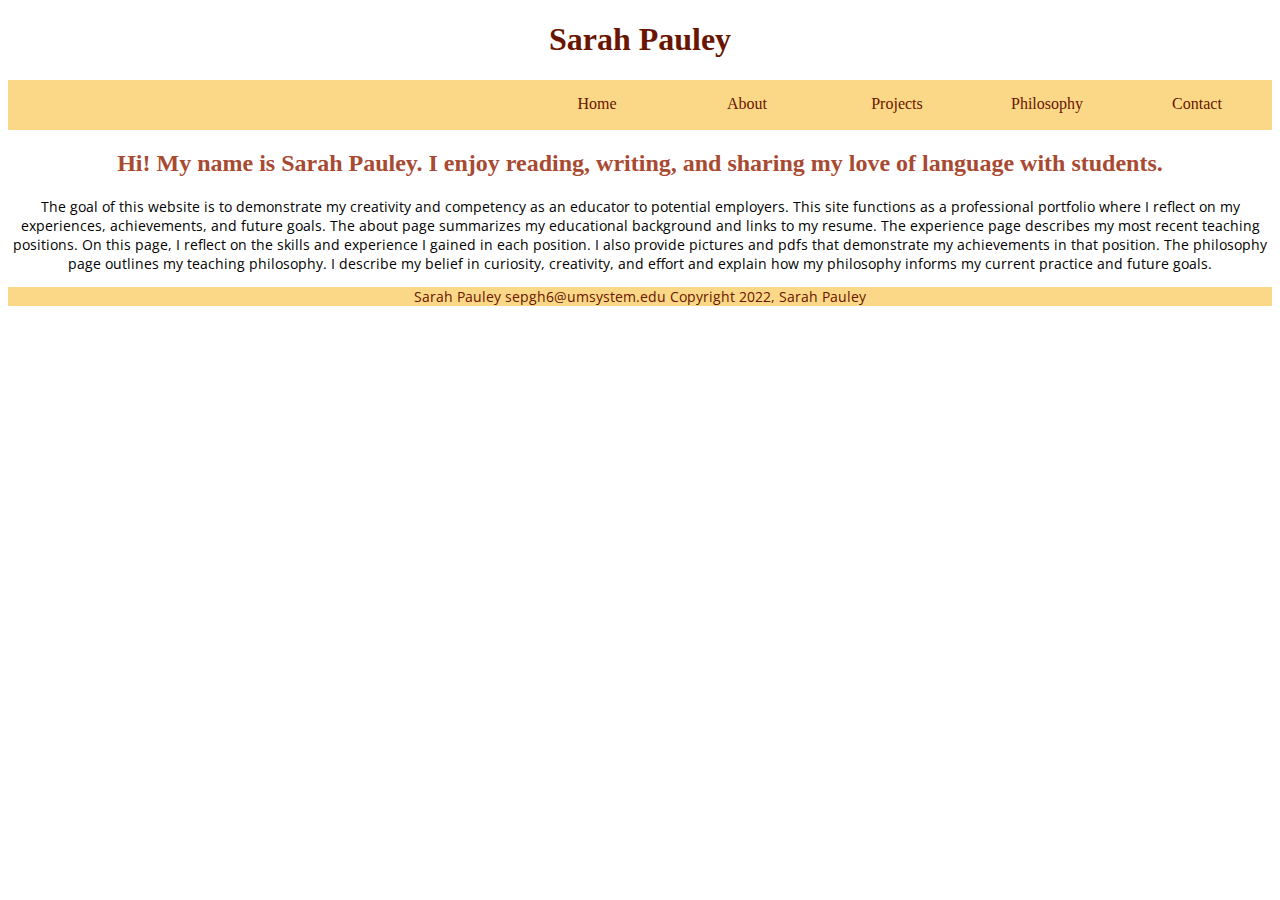
==== islt_7310/index.html @ 4508a8fa "Add files via upload" ====
<!DOCTYPE html>
<html lang="en-US">

<!--
    Title: Index
    Use: to explain the purpose of this website
    Author: Sarah Pauley
    School/ Term: University of Missouri, Spring 2022
    Developed: April 14, 2022
    Tested: April 14, 2022, passed on Microsoft Edge and Google Chrome
-->

<head>
    <meta charset="utf-8">
    <title>Sarah Pauley</title>
    <meta name="viewport" content="width=device-width, initial-scale=1.0">

    <link rel="stylesheet"
        href="style.css">

    <link rel="stylesheet"
        href="nav.css">

    <link rel="preconnect" href="https://fonts.googleapis.com">
    <link rel="preconnect" href="https://fonts.gstatic.com" crossorigin>
    <link href="https://fonts.googleapis.com/css2?family=Open+Sans:wght@300&display=swap" rel="stylesheet">

</head>

<body>

    <header>
        <h1>Sarah Pauley</h1>
    </header>

    <nav>
        <ul>
            <li> <a href="index.html"> Home </a> </li>
            <li> <a href="about.html"> About </a> </li>
            <li> <a href="projects.html"> Projects </a> 
                <ul>
                    <li>Link 1</li>
                    <li>Link 2</li>
                    <li>Link 3</li>
                </ul>
                </li>
            <li> <a href="reflection.html"> Philosophy</a> </li>
            <li> <a href="#contact.html"> Contact </a></li>
        </ul>
    </nav>

    <main>

        <h2>Hi! My name is Sarah Pauley. I enjoy reading, writing, and sharing my love of language with 
            students.</h2>

        <p>The goal of this website is to demonstrate my creativity and competency as an educator to 
        potential employers. This site functions as a professional portfolio where I reflect on my 
        experiences, achievements, and future goals. The about page summarizes my educational 
        background and links to my resume. The experience page describes my most recent teaching 
        positions. On this page, I reflect on the skills and experience I gained in each position. I also 
        provide pictures and pdfs that demonstrate my achievements in that position. The philosophy 
        page outlines my teaching philosophy. I describe my belief in curiosity, creativity, and effort and 
        explain how my philosophy informs my current practice and future goals.
            </p>
    </main>

    <footer>
        <p>Sarah Pauley sepgh6@umsystem.edu Copyright 2022, Sarah Pauley</p>
    </footer>

</body>
</html>
---- islt_7310/style.css ----
/*All Pages*/


h1 {
    color: #691500;
}

h2{
    color: #a84a32;
    text-align: center;
}

h4 {
    color: #079c62c2;
}

p {
    font-family: 'Open Sans', sans-serif;
    font-size: 14px;
}

footer {
    background-color: #fbd887ff;
    color: #691500;
}

body {
    text-align: center;
}

.content * {
    display: flex;
    justify-content: center;
    align-items: center;
}

/*About Page style*/

blockquote {
    color: #a84a32;
}

.headshot {
    width: 150px;
}

.video {
    width: 400px;
    align-items: center;
    justify-content: center;
}

@media only screen and (min-width: 601px){

.about-container {
    display: grid;
    grid-template-columns: 30% 70%;
    grid-template-rows: 40% 50% 10%
    gap: 0px 0px;
    grid-auto-flow: row;
    grid-template-areas:
        "Image"
        "Video"
        "Resume"
        "About-Paragraph"
        "Footer";
}

.Image {
    grid-area: 1/1/2/2;
}

.Video {
    grid-area: 1/2/2/3;
}

.Resume {
    grid-area: 2/1/3/2;
}

.About-Paragraph {
    grid-area: 2/2/3/3;
}

.Footer {
    grid-area: 3/1/4/3;
}

}
    
@media only screen and (min-width: 750px){
    .video {
        width: 500px;
    }


/*Projects Page style*/

.Art-Ref {
    color: #434343;
}

.Reflection {
    color: #165086;
}


@media only screen and (min-width: 850px){
.Trenton {
    display: flex;
    display: grid;
    grid-template-columns: 40% 60%;
    grid-template-rows: 50% 50%;
    grid-gap: 20px 50px;
    grid-auto-flow: row;
    grid-template-areas:
        "Gatsby"
        "Art-Ref"
        "Reflection";
    margin: 20px 100px 50px 50px;
}

.Gatsby {
    grid-area: 1/1/2/2;
    display: block;
}

.Art-Ref {
    grid-area: 2/1/2/2;
    display: flex;
    justify-content: center;
    align-items: center;
}
.Reflection {
    grid-area: 1/2/3/3;
    display: flex;
    justify-content: right;
    align-items: right;
}

.Moberly {
    display: grid;
    grid-template-columns: 40% 60%;
    grid-template-rows: 50% 50%;
    grid-gap: 20px 50px;
    grid-auto-flow: row;
    grid-template-areas:
        "Artifact"
        "Art-Ref"
        "Reflection";
    margin: 20px 100px 50px 50px;
}

    .Bitmoji {
        grid-area: 1/1/2/2;
        display: block;
    }

.Jamesport {
    display: grid;
    grid-template-columns: 40% 60%;
    grid-template-rows: 50% 50%;
    grid-gap: 20px 50px;
    grid-auto-flow: row;
    grid-template-areas:
        "Artifact"
        "Art-Ref"
        "Reflection";
    margin: 20px 100px 50px 50px;
}

    .Robot {
        grid-area: 1/1/2/2;
        display: block;
}

}




/*Philosophy Page style*/

.philosophy{
    margin-left: 100px;
    margin-right: 100px;
    padding: none;
    border: none;
}

.philosophy-p1::first-letter {
font-size: 150%;
}

.philosophy-p2 {
    text-indent: 50px; 
}

@media only screen and (max-width: 300px){
    .philosophy {
        margin-left: 30px;
        margin-right: 30px;
    }
    
}
---- islt_7310/nav.css ----
nav ul{
    display: flex;
    flex-direction: row;
    justify-content: right;
    list-style-type:none;
    margin:0;
    padding:0;
    background: #fbd887ff;
}

nav>ul li{
    width:150px;
    position: relative;
    text-align:center;
    color: #691500;
}

nav ul li {
    margin-bottom:2px;
}


nav>ul li ul li {
    color: #691500;
    display: block;
    border-bottom: solid #691500;
}


nav a {
    text-decoration: none;
    display: block;
    border: none;
    padding: 15px; 
}

nav a:link {
    color: #691500;
}

nav a:hover, nav a:focus {
    font-weight: bold;
}

nav a: active {
    font-weight: bolder;
}

nav ul>li ul{
    position: absolute;
    margin-top: 0;
    margin-left: 10%;
    display: none;
    border: none;
    background-color:#f8e1ac; 
}

nav>ul>li:hover>ul {
    display:block;
    border: none;
}

/* drop-down display for mobile devices */
@media only screen and (max-width: 500px){
    header {
        position: relative;
        height: 40px;
        display: block;
        width: 100%;
    }

    nav ul {
        display: block;
        width: 100%;
    }

    nav ul li {
        display: block;
        display: flex;
        align-items: center;
        justify-content: center;
        border-bottom: 2px solid #691500;
        width: 100%;
        height: 30px;
    }

    nav ul li ul {
        width: 30%;
        z-index: 2;
        border-bottom: none;
        color: #691500; 
        margin-top: 25%;
        margin-left: 35%;
    }
   

}
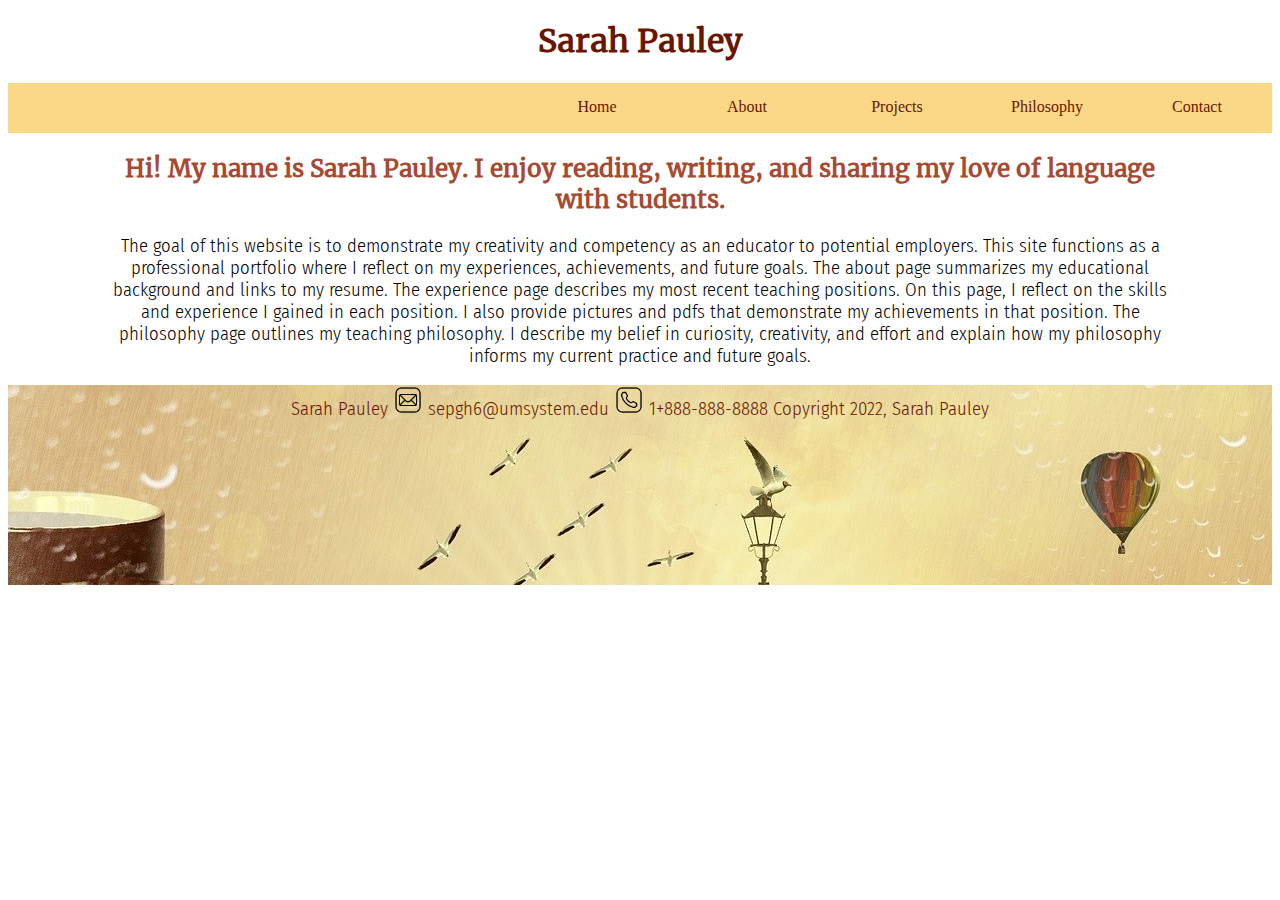
==== commit 0a24fe77: "Add files via upload" ====
--- a/islt_7310/index.html
+++ b/islt_7310/index.html
@@ -6,13 +6,13 @@
     Use: to explain the purpose of this website
     Author: Sarah Pauley
     School/ Term: University of Missouri, Spring 2022
-    Developed: April 14, 2022
-    Tested: April 14, 2022, passed on Microsoft Edge and Google Chrome
+    Developed: April 24, 2022
+    Tested: April 24, 2022, passed on Microsoft Edge and Google Chrome
 -->
 
 <head>
     <meta charset="utf-8">
-    <title>Sarah Pauley</title>
+    <title>Index</title>
     <meta name="viewport" content="width=device-width, initial-scale=1.0">
 
     <link rel="stylesheet"
@@ -25,6 +25,7 @@
     <link rel="preconnect" href="https://fonts.gstatic.com" crossorigin>
     <link href="https://fonts.googleapis.com/css2?family=Open+Sans:wght@300&display=swap" rel="stylesheet">
 
+    <link rel="shortcut icon" type="image/x-icon" href="favicon.ico">
 </head>
 
 <body>
@@ -65,8 +66,8 @@
             </p>
     </main>
 
-    <footer>
-        <p>Sarah Pauley sepgh6@umsystem.edu Copyright 2022, Sarah Pauley</p>
+    <footer class="indexfooter">
+        <p><p>Sarah Pauley <img class="mail" src="icons8-mail-50.png" alt-text="mail icon" width="30"> sepgh6@umsystem.edu <img class="phone" src="icons8-phone-50.png" alt-text="phone icon" width="30"> 1+888-888-8888 Copyright 2022, Sarah Pauley</p>
     </footer>
 
 </body>
--- a/islt_7310/style.css
+++ b/islt_7310/style.css
@@ -1,22 +1,62 @@
+/*/*
+Author: Sarah Pauley
+    School/ Term: University of Missouri, Spring 2022
+    Developed: April 24, 2022
+    Tested: April 24, 2022,
+            Both Edge and Google Chrome show parsing error on line 211; not sure of solution. 
+*/
+
 /*All Pages*/
 
+@font-face {
+    font-family: "Merriweather";
+    src: url('Merriweather-Regular.ttf');
+}
+
+@font-face {
+    font-family: "FiraSans";
+    src: url("FiraSansCondensed-Light.ttf");
+}
 
 h1 {
     color: #691500;
+    font-family: "Merriweather", serif;
 }
 
 h2{
     color: #a84a32;
     text-align: center;
+    font-family: "Merriweather", serif;
+}
+
+h3 {
+    font-family: "FiraSans", sans-serif;
 }
 
 h4 {
     color: #079c62c2;
+    font-family: "Merriweather", serif;
 }
 
 p {
-    font-family: 'Open Sans', sans-serif;
-    font-size: 14px;
+    font-family: "FiraSans", sans-serif;
+    font-size: 14pt;
+}
+
+main {
+    margin-left: 100px;
+    margin-right: 100px;
+    padding: 0;
+    border: none;
+}
+
+@media only screen and (max-width: 850px) {
+    main {
+        margin-left: 20px;
+        margin-right: 20px;
+        padding: 0;
+        border: none;
+    }
 }
 
 footer {
@@ -34,18 +74,45 @@
     align-items: center;
 }
 
+/*Home Page style*/
+.indexfooter {
+    height: 200px;
+    background-image: url(footerimage.jpg);
+    background-size: 
+}
+
 /*About Page style*/
 
 blockquote {
     color: #a84a32;
+    font-family: "FiraSans", sans-serif;
 }
 
 .headshot {
     width: 150px;
 }
 
+.education {
+    border: solid black;
+    list-style: none;
+    text-align: left;
+    margin: auto;
+    height: fit-content;
+}
+
+.education  ul li{
+    padding-bottom: 10px;
+    font-family: "FiraSans", sans-serif;
+    font-size: 12pt;
+    list-style: none;
+}
+
+.education h3 {
+    text-align: center;
+}
+
 .video {
-    width: 400px;
+    width: 300px;
     align-items: center;
     justify-content: center;
 }
@@ -53,29 +120,40 @@
 @media only screen and (min-width: 601px){
 
 .about-container {
+    display: flex;
     display: grid;
     grid-template-columns: 30% 70%;
-    grid-template-rows: 40% 50% 10%
-    gap: 0px 0px;
+    grid-template-rows: 35% 55% 5%;
+    grid-gap: 0px 0px;
     grid-auto-flow: row;
     grid-template-areas:
-        "Image"
-        "Video"
-        "Resume"
+        "headshot"
+        "video"
+        "education"
         "About-Paragraph"
         "Footer";
 }
 
-.Image {
+.headshot {
     grid-area: 1/1/2/2;
-}
-
-.Video {
+    margin: auto;
+    width: 100%;
+    max-width: 150px;
+    height: auto;
+}
+
+.video {
     grid-area: 1/2/2/3;
-}
-
-.Resume {
+    margin: auto;
+    width: 100%;
+    max-width: 400px;
+    height: auto;
+}
+
+.education {
     grid-area: 2/1/3/2;
+    margin-top: 20px;
+    margin-right: 20px;
 }
 
 .About-Paragraph {
@@ -84,14 +162,66 @@
 
 .Footer {
     grid-area: 3/1/4/3;
-}
-
-}
-    
-@media only screen and (min-width: 750px){
+    margin-top: 50px;
+}
+
+}
+
+@media only screen and (max-width: 700px) {
+    .education {
+        font-size: 9pt;
+        justify-content: left;
+    }
+}
+
+@media only screen and (min-width: 800px){
     .video {
         width: 500px;
-    }
+        margin-bottom: 200px;
+    }
+    .headshot {
+        margin-bottom: 200px;
+    }
+}
+
+@media print {
+    h1 {
+        font-size: 16px !important;
+        color: black !important;
+    }
+
+    *{
+        background: none !important; 
+    }
+
+    p, h2, h3, h4, ul, ul li, blockquote {
+        font-size: 12px;
+        color: black;
+        font-family: "Times New Roman", serif !important;
+        font-size: 12pt;
+    } 
+
+    nav,
+    .Resume,
+    .headshot,
+    .video {
+        display: none;
+    }
+
+    .education {
+        border: none;
+    }
+
+    @page {
+        margin: .5cm;
+    }
+
+    @page :first {
+        margin-top: 2cm;
+    }
+
+}
+
 
 
 /*Projects Page style*/
@@ -128,14 +258,12 @@
 .Art-Ref {
     grid-area: 2/1/2/2;
     display: flex;
-    justify-content: center;
-    align-items: center;
+    justify-content: flex-start;
 }
 .Reflection {
     grid-area: 1/2/3/3;
     display: flex;
     justify-content: right;
-    align-items: right;
 }
 
 .Moberly {
@@ -184,22 +312,21 @@
 .philosophy{
     margin-left: 100px;
     margin-right: 100px;
-    padding: none;
+    padding: 0;
     border: none;
 }
 
 .philosophy-p1::first-letter {
-font-size: 150%;
+    font-size: 150%;
 }
 
 .philosophy-p2 {
     text-indent: 50px; 
 }
 
-@media only screen and (max-width: 300px){
+@media only screen and (max-width: 300px) {
     .philosophy {
         margin-left: 30px;
         margin-right: 30px;
     }
-    
-}
+}
--- a/islt_7310/nav.css
+++ b/islt_7310/nav.css
@@ -1,3 +1,10 @@
+/*
+Author: Sarah Pauley
+    School/ Term: University of Missouri, Spring 2022
+    Developed: April 24, 2022
+    Tested: April 24, 2022, passed on Microsoft Edge and Google Chrome
+*/
+
 nav ul{
     display: flex;
     flex-direction: row;
@@ -42,7 +49,7 @@
     font-weight: bold;
 }
 
-nav a: active {
+nav a:active {
     font-weight: bolder;
 }
 
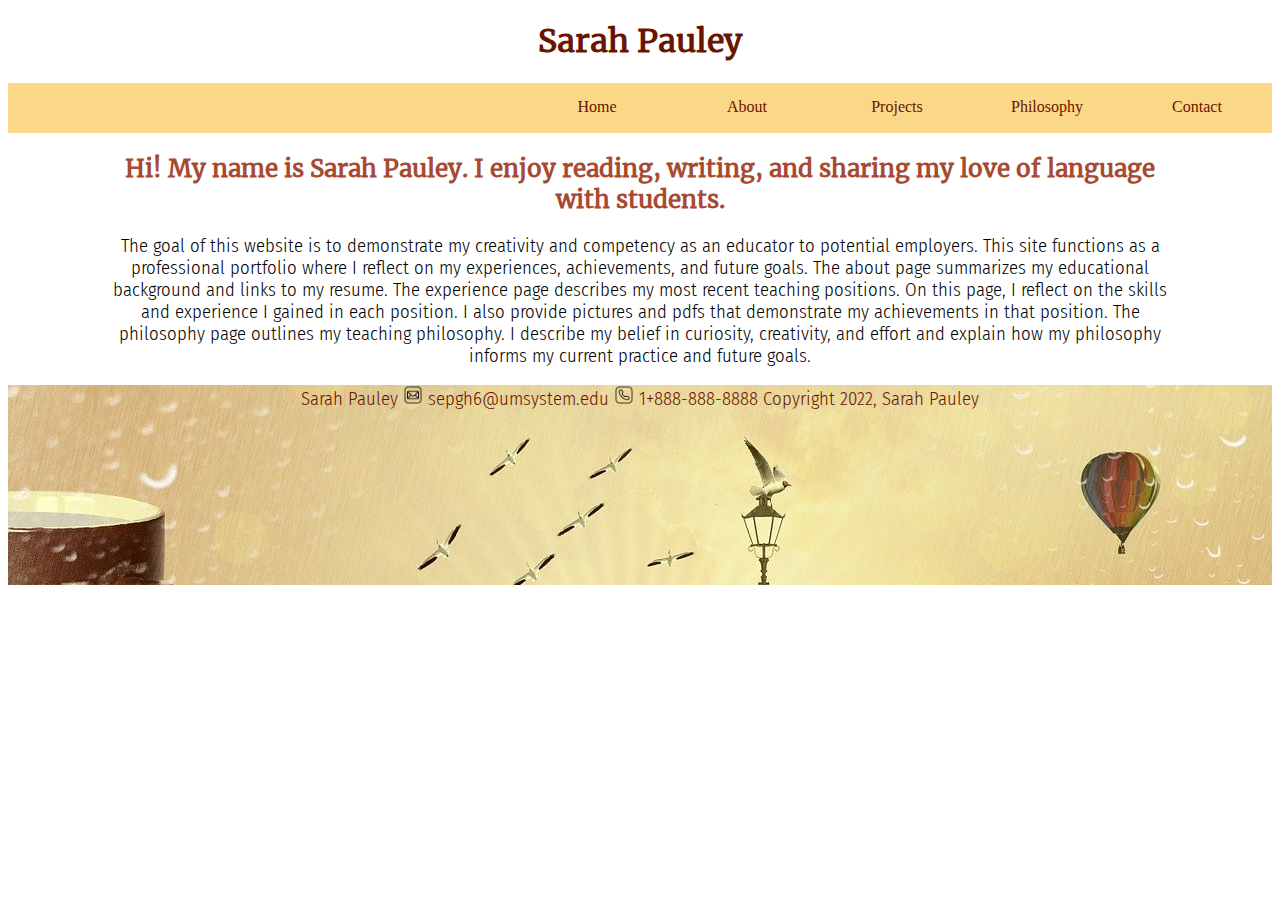
==== commit dfe3f4c5: "Add files via upload" ====
--- a/islt_7310/index.html
+++ b/islt_7310/index.html
@@ -67,7 +67,12 @@
     </main>
 
     <footer class="indexfooter">
-        <p><p>Sarah Pauley <img class="mail" src="icons8-mail-50.png" alt-text="mail icon" width="30"> sepgh6@umsystem.edu <img class="phone" src="icons8-phone-50.png" alt-text="phone icon" width="30"> 1+888-888-8888 Copyright 2022, Sarah Pauley</p>
+        <p>Sarah Pauley 
+            <img class="footerimg" src="icons8-mail-50.png" alt-text="mail icon"> 
+            sepgh6@umsystem.edu
+            <img class="footerimg" src="icons8-phone-50.png" alt-text="phone icon"> 
+            1+888-888-8888 
+            Copyright 2022, Sarah Pauley</p>
     </footer>
 
 </body>
--- a/islt_7310/style.css
+++ b/islt_7310/style.css
@@ -79,6 +79,17 @@
     height: 200px;
     background-image: url(footerimage.jpg);
     background-size: 
+}
+
+.footerimg {
+width: 20px;
+height: 20px;
+transition: width 0.3s linear 0s;
+}
+
+.footerimg:hover {
+    width: 30px;
+    height:30px;
 }
 
 /*About Page style*/
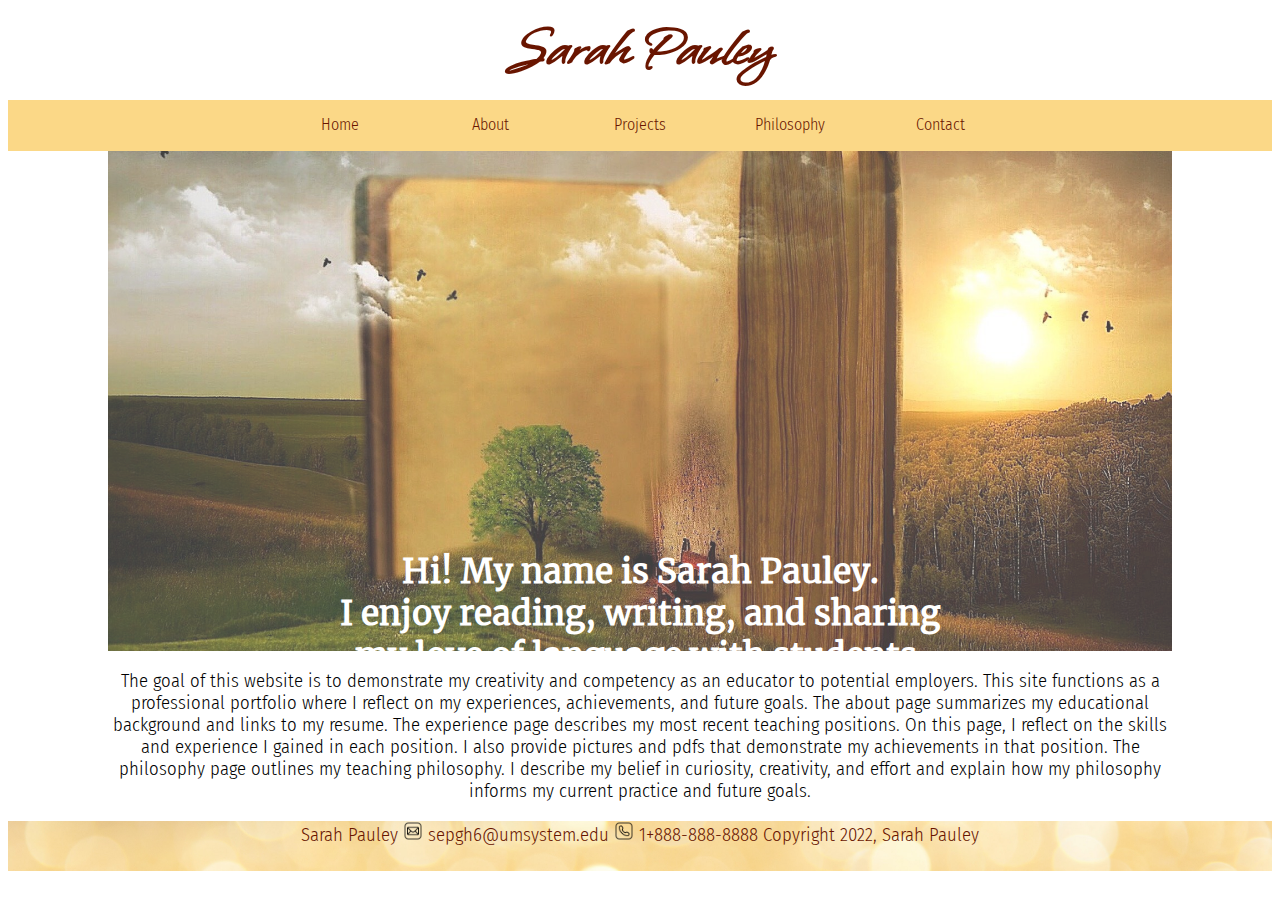
==== commit aa5ad4b2: "Add files via upload" ====
--- a/islt_7310/index.html
+++ b/islt_7310/index.html
@@ -6,8 +6,8 @@
     Use: to explain the purpose of this website
     Author: Sarah Pauley
     School/ Term: University of Missouri, Spring 2022
-    Developed: April 24, 2022
-    Tested: April 24, 2022, passed on Microsoft Edge and Google Chrome
+    Developed: April 30, 2022
+    Tested: April 30, 2022, passed on Microsoft Edge and Google Chrome
 -->
 
 <head>
@@ -20,10 +20,6 @@
 
     <link rel="stylesheet"
         href="nav.css">
-
-    <link rel="preconnect" href="https://fonts.googleapis.com">
-    <link rel="preconnect" href="https://fonts.gstatic.com" crossorigin>
-    <link href="https://fonts.googleapis.com/css2?family=Open+Sans:wght@300&display=swap" rel="stylesheet">
 
     <link rel="shortcut icon" type="image/x-icon" href="favicon.ico">
 </head>
@@ -40,9 +36,9 @@
             <li> <a href="about.html"> About </a> </li>
             <li> <a href="projects.html"> Projects </a> 
                 <ul>
-                    <li>Link 1</li>
-                    <li>Link 2</li>
-                    <li>Link 3</li>
+                    <li> <a href="projects.html#THS"> Trenton </a> </li>
+                    <li> <a href="projects.html#MHS"> Moberly </a> </li>
+                    <li> <a href="projects.html#Trico"> Tri-County </a></li>
                 </ul>
                 </li>
             <li> <a href="reflection.html"> Philosophy</a> </li>
@@ -52,8 +48,10 @@
 
     <main>
 
-        <h2>Hi! My name is Sarah Pauley. I enjoy reading, writing, and sharing my love of language with 
+        <div class="welcome">
+        <h2 class="welcome_text"> Hi! My name is Sarah Pauley. <br> I enjoy reading, writing, and sharing my love of language with 
             students.</h2>
+        </div>
 
         <p>The goal of this website is to demonstrate my creativity and competency as an educator to 
         potential employers. This site functions as a professional portfolio where I reflect on my 
@@ -66,11 +64,11 @@
             </p>
     </main>
 
-    <footer class="indexfooter">
+    <footer class="footer">
         <p>Sarah Pauley 
-            <img class="footerimg" src="icons8-mail-50.png" alt-text="mail icon"> 
+            <img class="footerimg" src="icons8-mail-50.png" alt="mail icon"> 
             sepgh6@umsystem.edu
-            <img class="footerimg" src="icons8-phone-50.png" alt-text="phone icon"> 
+            <img class="footerimg" src="icons8-phone-50.png" alt="phone icon"> 
             1+888-888-8888 
             Copyright 2022, Sarah Pauley</p>
     </footer>
--- a/islt_7310/style.css
+++ b/islt_7310/style.css
@@ -1,9 +1,8 @@
 /*/*
 Author: Sarah Pauley
     School/ Term: University of Missouri, Spring 2022
-    Developed: April 24, 2022
-    Tested: April 24, 2022,
-            Both Edge and Google Chrome show parsing error on line 211; not sure of solution. 
+    Developed: April 30, 2022
+    Tested: April 30, 2022, passed on Edge and Chrome
 */
 
 /*All Pages*/
@@ -18,10 +17,25 @@
     src: url("FiraSansCondensed-Light.ttf");
 }
 
+@font-face {
+    font-family: "Whisper";
+    src: url("Whisper-Regular.ttf");
+}
+
 h1 {
     color: #691500;
     font-family: "Merriweather", serif;
 }
+
+@media only screen and (min-width: 501px) {
+    h1 {
+        color: #691500;
+        font-family: "Whisper";
+        font-size: 45pt;
+        line-height: 20px;
+    }
+}
+
 
 h2{
     color: #a84a32;
@@ -48,6 +62,10 @@
     margin-right: 100px;
     padding: 0;
     border: none;
+}
+
+footer {
+    height: 50px;
 }
 
 @media only screen and (max-width: 850px) {
@@ -74,11 +92,11 @@
     align-items: center;
 }
 
-/*Home Page style*/
-.indexfooter {
-    height: 200px;
-    background-image: url(footerimage.jpg);
-    background-size: 
+
+.footer {
+    height: 50px;
+    background-image: url(glitter.jpg);
+    background-size: 100%;
 }
 
 .footerimg {
@@ -92,6 +110,31 @@
     height:30px;
 }
 
+/*Home Page style*/
+
+@media only screen and (min-width: 501px) {
+.welcome {
+    background-image: url(welcome_pic.jpg);
+    opacity: 0.75;
+    display: flex;
+    flex-direction: column;
+    background-size: cover;
+    height: 500px;
+    background-position: center;
+    background-repeat: no-repeat;
+    background-size: cover;
+}
+
+.welcome_text {
+    color: white;
+    font-size: 25pt;
+    position: absolute;
+    top: 65%;
+    left: 50%;
+    transform: translate(-50%, -50%);
+}
+}
+
 /*About Page style*/
 
 blockquote {
@@ -101,6 +144,9 @@
 
 .headshot {
     width: 150px;
+    padding: 1px;
+    border: 2px solid #434343;
+    margin: auto;
 }
 
 .education {
@@ -123,9 +169,11 @@
 }
 
 .video {
-    width: 300px;
     align-items: center;
     justify-content: center;
+    margin: auto;
+    height: 100%;
+    width: 100%;
 }
 
 @media only screen and (min-width: 601px){
@@ -156,9 +204,8 @@
 .video {
     grid-area: 1/2/2/3;
     margin: auto;
+    height: 100%;
     width: 100%;
-    max-width: 400px;
-    height: auto;
 }
 
 .education {
@@ -169,6 +216,7 @@
 
 .About-Paragraph {
     grid-area: 2/2/3/3;
+    height: fit-content;
 }
 
 .Footer {
@@ -186,10 +234,6 @@
 }
 
 @media only screen and (min-width: 800px){
-    .video {
-        width: 500px;
-        margin-bottom: 200px;
-    }
     .headshot {
         margin-bottom: 200px;
     }
@@ -245,6 +289,20 @@
     color: #165086;
 }
 
+.Gatsby, .Bitmoji, .Robot{
+    padding: 1px;
+    border: 2px solid #434343;
+    margin: auto;
+}
+
+@media only screen and (max-width: 1100px){
+    .projectsmain {
+        margin-left: 20px;
+        margin-right: 20px;
+        padding: 0;
+        border: none;
+    }
+}
 
 @media only screen and (min-width: 850px){
 .Trenton {
@@ -293,6 +351,7 @@
     .Bitmoji {
         grid-area: 1/1/2/2;
         display: block;
+        width: 100%;
     }
 
 .Jamesport {
--- a/islt_7310/nav.css
+++ b/islt_7310/nav.css
@@ -1,18 +1,38 @@
 /*
 Author: Sarah Pauley
     School/ Term: University of Missouri, Spring 2022
-    Developed: April 24, 2022
-    Tested: April 24, 2022, passed on Microsoft Edge and Google Chrome
+    Developed: April 30, 2022
+    Tested: April 30, 2022, passed on Microsoft Edge and Google Chrome
 */
+
+@font-face {
+    font-family: "Merriweather";
+    src: url('Merriweather-Regular.ttf');
+}
+
+@font-face {
+    font-family: "FiraSans";
+    src: url("FiraSansCondensed-Light.ttf");
+}
+
+@font-face {
+    font-family: "Whisper";
+    src: url("Whisper-Regular.ttf");
+}
+
+nav {
+    font-family: "FiraSans", sans-serif;
+}
 
 nav ul{
     display: flex;
     flex-direction: row;
-    justify-content: right;
+    justify-content: center;
     list-style-type:none;
     margin:0;
     padding:0;
     background: #fbd887ff;
+    z-index: 1000;
 }
 
 nav>ul li{
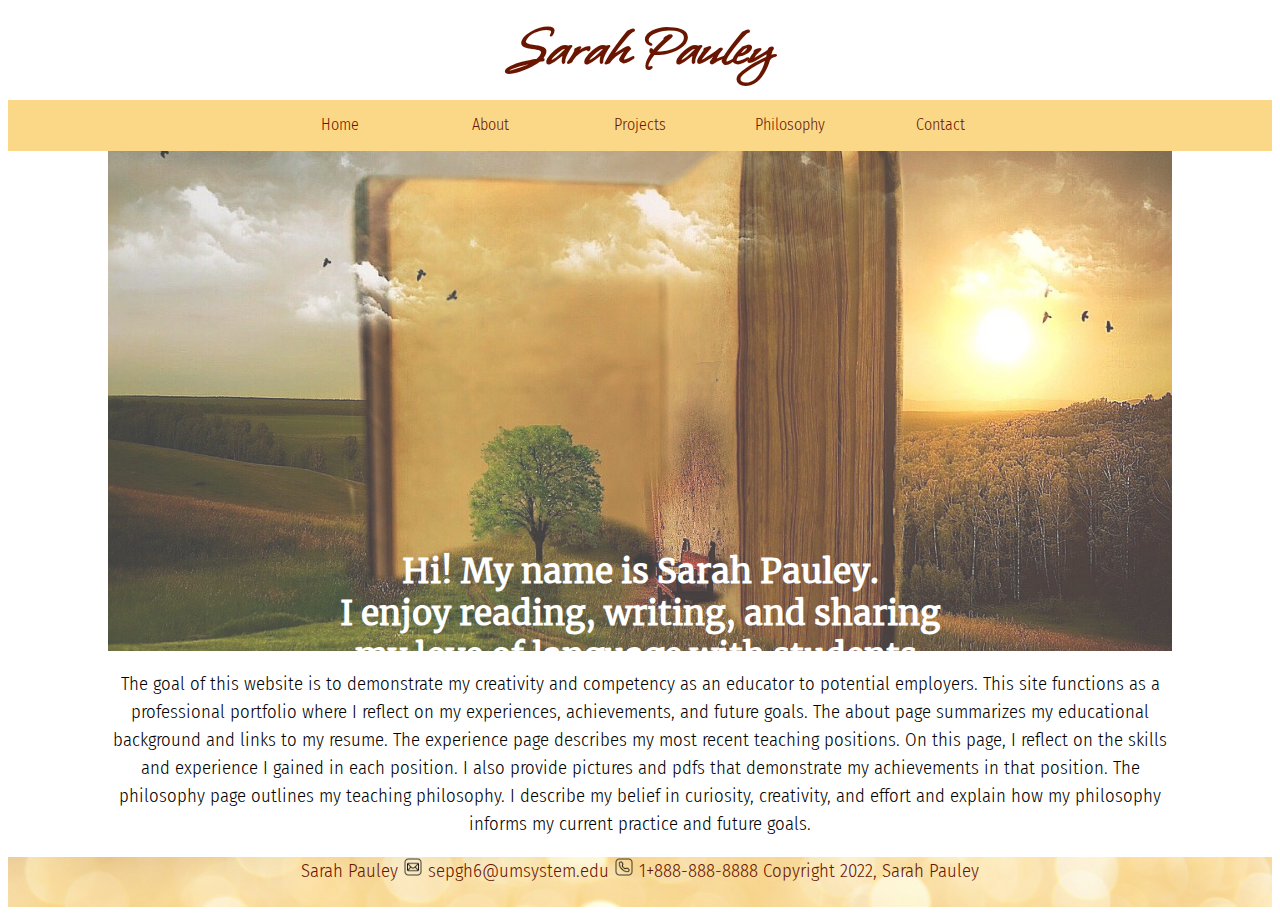
==== commit 5a62c8ac: "Add files via upload" ====
--- a/islt_7310/index.html
+++ b/islt_7310/index.html
@@ -42,7 +42,7 @@
                 </ul>
                 </li>
             <li> <a href="reflection.html"> Philosophy</a> </li>
-            <li> <a href="#contact.html"> Contact </a></li>
+            <li> <a href="contact.html"> Contact </a></li>
         </ul>
     </nav>
 
--- a/islt_7310/style.css
+++ b/islt_7310/style.css
@@ -55,6 +55,7 @@
 p {
     font-family: "FiraSans", sans-serif;
     font-size: 14pt;
+    line-height: 1.5;
 }
 
 main {
@@ -74,6 +75,11 @@
         margin-right: 20px;
         padding: 0;
         border: none;
+    }
+
+    p {
+        line-height: 1.25;
+        font-size: 12pt;
     }
 }
 
@@ -281,6 +287,38 @@
 
 /*Projects Page style*/
 
+table {
+   width: 400px;
+   margin: auto;
+}
+
+tbody {
+    text-align: center;
+}
+
+table, th, td {
+    border: 1px solid black;
+    border-collapse: collapse;
+}
+
+th, td {
+    padding: 10px;
+}
+
+th {
+    background-color:#079c62c2;
+}
+
+tr:nth-child(even){
+    background-color: #ededed;
+}
+
+tbody:nth-child(odd) {
+    background-color: #c4c4c4;
+}
+
+
+
 .Art-Ref {
     color: #434343;
 }
@@ -305,6 +343,10 @@
 }
 
 @media only screen and (min-width: 850px){
+
+table {
+    width: 600px;
+}
 .Trenton {
     display: flex;
     display: grid;
@@ -400,3 +442,36 @@
         margin-right: 30px;
     }
 }
+
+/*Contact page style */
+
+form {
+    display: block;
+    margin-left: auto;
+    margin-right: auto;
+    margin-top: 30px;
+    margin-bottom: 30px;
+    width: 100%;
+}
+label {
+    float: left;
+    display: flex;
+    flex-direction: row;
+    width: 15%;
+    justify-content: flex-end;
+    align-items: center;
+    text-align: right;
+    margin-right: .5em;
+}
+
+input, textarea {
+    margin-bottom: 1em;
+    width: 50%;
+    margin-left: 1em!important;
+}
+
+.submit {
+    margin-left: 7em;
+    width: 100px;
+    text-align: center;
+}
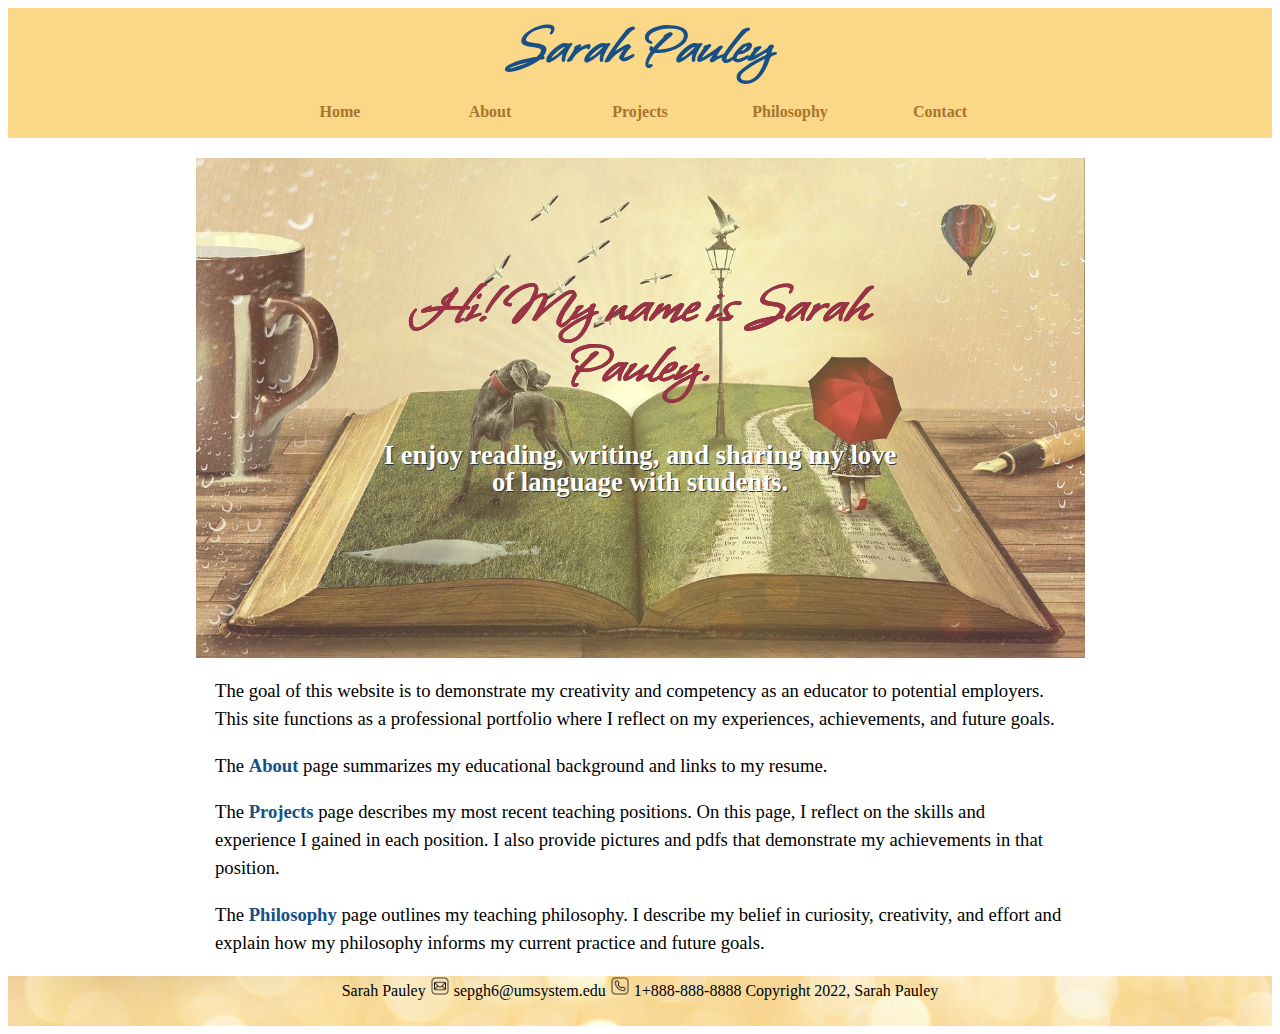
==== commit e8f9b74d: "Add files via upload" ====
--- a/islt_7310/index.html
+++ b/islt_7310/index.html
@@ -6,8 +6,8 @@
     Use: to explain the purpose of this website
     Author: Sarah Pauley
     School/ Term: University of Missouri, Spring 2022
-    Developed: April 30, 2022
-    Tested: April 30, 2022, passed on Microsoft Edge and Google Chrome
+    Developed: May 7, 2022
+    Tested: May 7, 2022, passed on Microsoft Edge and Google Chrome
 -->
 
 <head>
@@ -21,12 +21,12 @@
     <link rel="stylesheet"
         href="nav.css">
 
-    <link rel="shortcut icon" type="image/x-icon" href="favicon.ico">
+    <link rel="shortcut icon" type="image/x-icon" href="newfav.ico">
 </head>
 
 <body>
 
-    <header>
+    <header class="Header">
         <h1>Sarah Pauley</h1>
     </header>
 
@@ -45,23 +45,34 @@
             <li> <a href="contact.html"> Contact </a></li>
         </ul>
     </nav>
+    <main>
+        <div class="welcome">
 
-    <main>
+            <div class="welcome_text"> 
+                <h5 class="welcome1">Hi! My name is Sarah Pauley.</h5>
+                <h5 class="welcome2">I enjoy reading, writing, and sharing my love of language with 
+                students.</h5>
+            </div>
 
-        <div class="welcome">
-        <h2 class="welcome_text"> Hi! My name is Sarah Pauley. <br> I enjoy reading, writing, and sharing my love of language with 
-            students.</h2>
         </div>
 
+        <div class="intro">
         <p>The goal of this website is to demonstrate my creativity and competency as an educator to 
         potential employers. This site functions as a professional portfolio where I reflect on my 
-        experiences, achievements, and future goals. The about page summarizes my educational 
-        background and links to my resume. The experience page describes my most recent teaching 
-        positions. On this page, I reflect on the skills and experience I gained in each position. I also 
-        provide pictures and pdfs that demonstrate my achievements in that position. The philosophy 
-        page outlines my teaching philosophy. I describe my belief in curiosity, creativity, and effort and 
-        explain how my philosophy informs my current practice and future goals.
-            </p>
+        experiences, achievements, and future goals.</p>
+
+        <p>The <a href="about.html"> About</a> page summarizes my educational background and links to my resume.</p>
+        
+        <p>The <a href="projects.html"> Projects</a> page describes my most recent teaching positions. On this page, I reflect on the skills and experience I gained in each position. I also 
+                provide pictures and pdfs that demonstrate my achievements in that position.</p>
+        
+        <p>The <a href="reflection.html">Philosophy</a> page outlines my teaching philosophy. I describe my belief in curiosity, creativity, and effort and 
+                explain how my philosophy informs my current practice and future goals.</p>
+
+        </div>
+        
+  
+
     </main>
 
     <footer class="footer">
--- a/islt_7310/style.css
+++ b/islt_7310/style.css
@@ -1,8 +1,8 @@
 /*/*
 Author: Sarah Pauley
     School/ Term: University of Missouri, Spring 2022
-    Developed: April 30, 2022
-    Tested: April 30, 2022, passed on Edge and Chrome
+    Developed: May 7, 2022
+    Tested: May 7, 2022, passed on Edge and Chrome
 */
 
 /*All Pages*/
@@ -23,28 +23,37 @@
 }
 
 h1 {
-    color: #691500;
-    font-family: "Merriweather", serif;
+    color: #165086;
+    font-family: "Whisper";
+    font-size: 30pt;
 }
 
 @media only screen and (min-width: 501px) {
     h1 {
-        color: #691500;
+        color: #165086;
         font-family: "Whisper";
         font-size: 45pt;
-        line-height: 20px;
+        line-height: .1px;
+    }
+
+    .Header {
+        display: flex;
+        position: relative;
+        text-align: center;
+        justify-content: center;
+        background-color: #fbd887ff;
     }
 }
 
 
 h2{
-    color: #a84a32;
+    color: #165086;
     text-align: center;
     font-family: "Merriweather", serif;
 }
 
 h3 {
-    font-family: "FiraSans", sans-serif;
+    font-family: "Merriweather", serif;
 }
 
 h4 {
@@ -52,10 +61,39 @@
     font-family: "Merriweather", serif;
 }
 
+h5 {
+    font-family: "Times New Roman", serif;
+    font-size: 16pt;
+    line-height: 1;
+}
+
 p {
-    font-family: "FiraSans", sans-serif;
-    font-size: 14pt;
+    font-family: "Times New Roman", serif;
+    font-size: 12pt;
     line-height: 1.5;
+    color: black;
+}
+
+ul li {
+    font-family: "Times New Roman", serif;
+    font-size: 12pt;
+}
+
+a:link {
+    color: #165086;
+    font-weight: bold;
+    text-decoration: none;
+}
+
+a:visited {
+    color:  #165086;
+    font-weight: bold;
+    text-decoration: none;
+}
+
+a:hover, a:focus {
+    color: #2483db;
+    font-size: 13pt;
 }
 
 main {
@@ -63,6 +101,11 @@
     margin-right: 100px;
     padding: 0;
     border: none;
+}
+
+.return {
+    margin-bottom: 50px;
+    text-align: center;
 }
 
 footer {
@@ -83,11 +126,6 @@
     }
 }
 
-footer {
-    background-color: #fbd887ff;
-    color: #691500;
-}
-
 body {
     text-align: center;
 }
@@ -103,6 +141,7 @@
     height: 50px;
     background-image: url(glitter.jpg);
     background-size: 100%;
+    color: #165086;
 }
 
 .footerimg {
@@ -118,34 +157,80 @@
 
 /*Home Page style*/
 
-@media only screen and (min-width: 501px) {
+.intro {
+    text-align: left;
+    line-height: 1.5;
+    margin: auto;
+}
+
+.welcome1 {
+    color: #870017;
+    font-family: "Whisper";
+    font-size: 30pt;
+}
+
+.welcome2 {
+    color: #165086;
+}
+
+@media only screen and (min-width: 700px) {
 .welcome {
-    background-image: url(welcome_pic.jpg);
-    opacity: 0.75;
-    display: flex;
-    flex-direction: column;
-    background-size: cover;
+    background-image: url(fantasybook.jpg);
+    opacity: 0.8;
+    margin-top: 20px;
+    background-size: contain;
+    padding: 0;
     height: 500px;
     background-position: center;
     background-repeat: no-repeat;
-    background-size: cover;
+    position: relative;
 }
 
 .welcome_text {
-    color: white;
-    font-size: 25pt;
-    position: absolute;
-    top: 65%;
+    text-align: center;
+    top: 50%;
     left: 50%;
     transform: translate(-50%, -50%);
-}
-}
+    position: absolute;
+    font-size: 20pt;
+}
+
+.welcome1 {
+    font-family:"Whisper";
+    font-size: 45pt;
+    line-height: 1;
+    margin: 0;
+    color: #870017;
+    text-shadow: 0.25px 0.25px black;
+}
+
+.welcome2 {
+    font-size: 20pt;
+    color: white;
+    text-shadow: 1px 1px black;
+}
+
+.intro {
+   max-width: 850px;
+}
+
+.intro p{
+    font-size: 14pt !important;
+}
+
+a:hover, a:focus {
+    font-size: 15pt;
+}
+
+}
+
+
+
 
 /*About Page style*/
 
 blockquote {
-    color: #a84a32;
-    font-family: "FiraSans", sans-serif;
+    color: #079c62c2;
 }
 
 .headshot {
@@ -183,6 +268,12 @@
 }
 
 @media only screen and (min-width: 601px){
+
+blockquote {
+    font-family: "Whisper", sans-serif;
+    font-size: 30pt; 
+    line-height:1;
+}
 
 .about-container {
     display: flex;
@@ -310,28 +401,40 @@
 }
 
 tr:nth-child(even){
-    background-color: #ededed;
+    background-color: #fef7e6;
 }
 
 tbody:nth-child(odd) {
-    background-color: #c4c4c4;
-}
-
-
-
-.Art-Ref {
-    color: #434343;
+    background-color: #fdefce;
 }
 
 .Reflection {
-    color: #165086;
-}
-
-.Gatsby, .Bitmoji, .Robot{
+    height: fit-content;
+}
+
+.Gatsby, .Bitmoji, .Applewhites{
     padding: 1px;
     border: 2px solid #434343;
     margin: auto;
-}
+    transition: width 0.3s linear 0s;
+}
+
+.Gatsby {
+    height: contain;
+}
+        
+.Gatsby:hover {
+    width: 220px;
+        }
+        
+.Bitmoji:hover {
+    width: 220px;
+}
+
+.Applewhites:hover {
+    width: 220px;
+}
+
 
 @media only screen and (max-width: 1100px){
     .projectsmain {
@@ -350,8 +453,8 @@
 .Trenton {
     display: flex;
     display: grid;
-    grid-template-columns: 40% 60%;
-    grid-template-rows: 50% 50%;
+    grid-template-columns: 50% 50%;
+    grid-template-rows: 60% 40%;
     grid-gap: 20px 50px;
     grid-auto-flow: row;
     grid-template-areas:
@@ -368,7 +471,7 @@
 
 .Art-Ref {
     grid-area: 2/1/2/2;
-    display: flex;
+    display: block;
     justify-content: flex-start;
 }
 .Reflection {
@@ -379,7 +482,7 @@
 
 .Moberly {
     display: grid;
-    grid-template-columns: 40% 60%;
+    grid-template-columns: 50% 50%;
     grid-template-rows: 50% 50%;
     grid-gap: 20px 50px;
     grid-auto-flow: row;
@@ -393,13 +496,12 @@
     .Bitmoji {
         grid-area: 1/1/2/2;
         display: block;
-        width: 100%;
     }
 
 .Jamesport {
     display: grid;
-    grid-template-columns: 40% 60%;
-    grid-template-rows: 50% 50%;
+    grid-template-columns: 50% 50%;
+    grid-template-rows: 52% 48%;
     grid-gap: 20px 50px;
     grid-auto-flow: row;
     grid-template-areas:
@@ -409,7 +511,7 @@
     margin: 20px 100px 50px 50px;
 }
 
-    .Robot {
+    .Applewhites {
         grid-area: 1/1/2/2;
         display: block;
 }
@@ -420,13 +522,6 @@
 
 
 /*Philosophy Page style*/
-
-.philosophy{
-    margin-left: 100px;
-    margin-right: 100px;
-    padding: 0;
-    border: none;
-}
 
 .philosophy-p1::first-letter {
     font-size: 150%;
@@ -445,33 +540,26 @@
 
 /*Contact page style */
 
-form {
-    display: block;
-    margin-left: auto;
-    margin-right: auto;
-    margin-top: 30px;
-    margin-bottom: 30px;
+
+.contact {
     width: 100%;
 }
-label {
+
+input, textarea {
+    width: 60%;
+}
+
+.submit {
+    width: 100px;
+}
+
+.col-25 {
+    width: 25%;
     float: left;
-    display: flex;
-    flex-direction: row;
-    width: 15%;
-    justify-content: flex-end;
-    align-items: center;
-    text-align: right;
-    margin-right: .5em;
-}
-
-input, textarea {
-    margin-bottom: 1em;
-    width: 50%;
-    margin-left: 1em!important;
-}
-
-.submit {
-    margin-left: 7em;
-    width: 100px;
-    text-align: center;
-}
+    margin-top: 6px;
+}
+
+.col-75 {
+    width: 75%;
+    margin-top: 6px;
+}--- a/islt_7310/nav.css
+++ b/islt_7310/nav.css
@@ -1,8 +1,8 @@
 /*
 Author: Sarah Pauley
     School/ Term: University of Missouri, Spring 2022
-    Developed: April 30, 2022
-    Tested: April 30, 2022, passed on Microsoft Edge and Google Chrome
+    Developed: May 7, 2022
+    Tested: May 7, 2022, passed on Microsoft Edge and Google Chrome
 */
 
 @font-face {
@@ -61,16 +61,18 @@
     padding: 15px; 
 }
 
-nav a:link {
-    color: #691500;
+nav a:link, nav a:visited {
+    color: #A8742E;
+    font-weight: bold;
+}
+
+nav a:visited {
+    color:  #A8742E;
 }
 
 nav a:hover, nav a:focus {
-    font-weight: bold;
-}
-
-nav a:active {
-    font-weight: bolder;
+    color: #B85B01;
+    font-size: 13pt;
 }
 
 nav ul>li ul{
@@ -106,7 +108,7 @@
         display: flex;
         align-items: center;
         justify-content: center;
-        border-bottom: 2px solid #691500;
+        border-bottom: 2px solid black;
         width: 100%;
         height: 30px;
     }
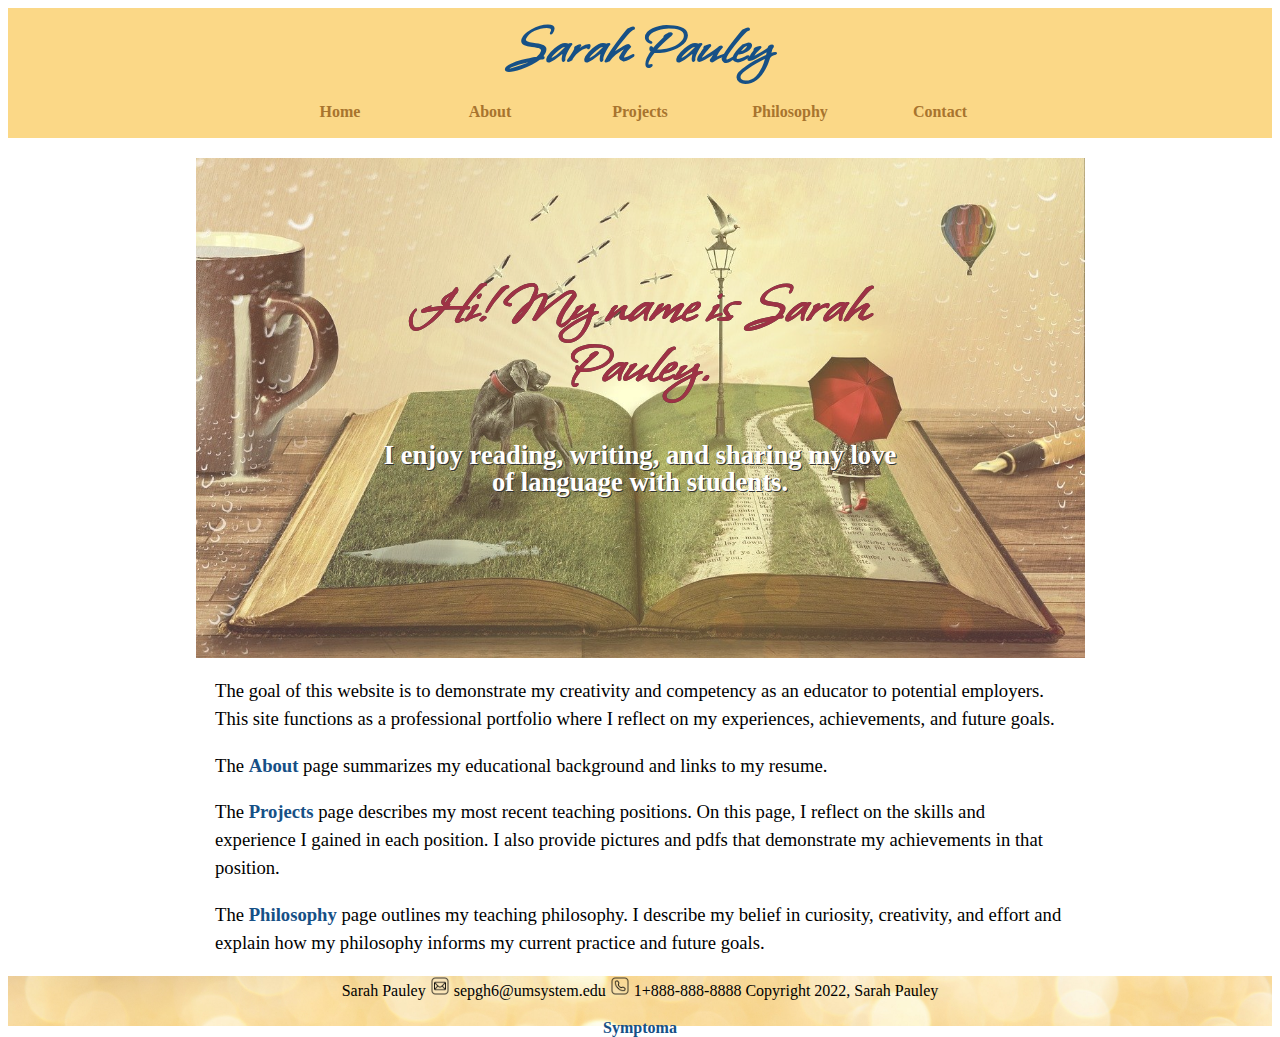
==== commit a5dd3b9a: "Add files via upload" ====
--- a/islt_7310/index.html
+++ b/islt_7310/index.html
@@ -6,8 +6,9 @@
     Use: to explain the purpose of this website
     Author: Sarah Pauley
     School/ Term: University of Missouri, Spring 2022
-    Developed: May 7, 2022
-    Tested: May 7, 2022, passed on Microsoft Edge and Google Chrome
+    Developed: May 12, 2022
+    Tested: May 12, 2022, passed on Microsoft Edge and Google Chrome
+    Javascript code receives alert; type attribute unnecessary; kept because snippet is copied from source
 -->
 
 <head>
@@ -31,6 +32,10 @@
     </header>
 
     <nav>
+        <label for="toggle" id="hamburger">&#9776;</label>
+        <input type="checkbox" id="toggle"/>
+
+        <div class="menu">
         <ul>
             <li> <a href="index.html"> Home </a> </li>
             <li> <a href="about.html"> About </a> </li>
@@ -44,7 +49,9 @@
             <li> <a href="reflection.html"> Philosophy</a> </li>
             <li> <a href="contact.html"> Contact </a></li>
         </ul>
+        </div>
     </nav>
+    
     <main>
         <div class="welcome">
 
@@ -82,7 +89,11 @@
             <img class="footerimg" src="icons8-phone-50.png" alt="phone icon"> 
             1+888-888-8888 
             Copyright 2022, Sarah Pauley</p>
-    </footer>
+        
+        
+     <a href='https://www.symptoma.es/'>Symptoma</a> <script type='text/javascript' src='https://www.freevisitorcounters.com/auth.php?id=a7c557e535a0f9f07bcaedd7f49271b2b64479d5'></script>
+<script type="text/javascript" src="https://www.freevisitorcounters.com/en/home/counter/941724/t/3"></script></footer>
+    
 
 </body>
 </html>--- a/islt_7310/style.css
+++ b/islt_7310/style.css
@@ -1,8 +1,8 @@
 /*/*
 Author: Sarah Pauley
     School/ Term: University of Missouri, Spring 2022
-    Developed: May 7, 2022
-    Tested: May 7, 2022, passed on Edge and Chrome
+    Developed: May 12, 2022
+    Tested: May 12, 2022, passed on Edge and Chrome
 */
 
 /*All Pages*/
@@ -65,6 +65,10 @@
     font-family: "Times New Roman", serif;
     font-size: 16pt;
     line-height: 1;
+}
+
+.italic {
+    font-style: italic;
 }
 
 p {
@@ -474,6 +478,7 @@
     display: block;
     justify-content: flex-start;
 }
+
 .Reflection {
     grid-area: 1/2/3/3;
     display: flex;
--- a/islt_7310/nav.css
+++ b/islt_7310/nav.css
@@ -1,8 +1,8 @@
 /*
 Author: Sarah Pauley
     School/ Term: University of Missouri, Spring 2022
-    Developed: May 7, 2022
-    Tested: May 7, 2022, passed on Microsoft Edge and Google Chrome
+    Developed: May 12, 2022
+    Tested: May 12, 2022, passed on Microsoft Edge and Google Chrome
 */
 
 @font-face {
@@ -24,7 +24,18 @@
     font-family: "FiraSans", sans-serif;
 }
 
-nav ul{
+#hamburger {
+    margin: auto;
+    font-size: 26px;
+    line-height: 70px;
+    display: none;
+}
+
+#toggle {
+    display: none;
+}
+
+.menu ul{
     display: flex;
     flex-direction: row;
     justify-content: center;
@@ -35,19 +46,19 @@
     z-index: 1000;
 }
 
-nav>ul li{
+.menu>ul li{
     width:150px;
     position: relative;
     text-align:center;
     color: #691500;
 }
 
-nav ul li {
+.menu ul li {
     margin-bottom:2px;
 }
 
 
-nav>ul li ul li {
+.menu>ul li ul li {
     color: #691500;
     display: block;
     border-bottom: solid #691500;
@@ -75,7 +86,7 @@
     font-size: 13pt;
 }
 
-nav ul>li ul{
+.menu ul>li ul{
     position: absolute;
     margin-top: 0;
     margin-left: 10%;
@@ -84,13 +95,30 @@
     background-color:#f8e1ac; 
 }
 
-nav>ul>li:hover>ul {
+.menu>ul>li:hover>ul {
     display:block;
     border: none;
 }
 
 /* drop-down display for mobile devices */
 @media only screen and (max-width: 500px){
+
+    #hamburger {
+        display: block;
+        cursor: pointer;
+    }
+
+    .menu {
+        text-align: center;
+        width: 100%;
+        display: none;
+    }
+
+    .menu a {
+        display: block;
+        margin: 0;
+    }
+
     header {
         position: relative;
         height: 40px;
@@ -98,12 +126,12 @@
         width: 100%;
     }
 
-    nav ul {
+    .menu ul {
         display: block;
         width: 100%;
-    }
+        }
 
-    nav ul li {
+    .menu ul li {
         display: block;
         display: flex;
         align-items: center;
@@ -111,9 +139,9 @@
         border-bottom: 2px solid black;
         width: 100%;
         height: 30px;
-    }
+        }
 
-    nav ul li ul {
+    .menu ul li ul {
         width: 30%;
         z-index: 2;
         border-bottom: none;
@@ -121,6 +149,11 @@
         margin-top: 25%;
         margin-left: 35%;
     }
+
+    #toggle:checked + .menu {
+        display: block;
+    }
+
    
 
 }